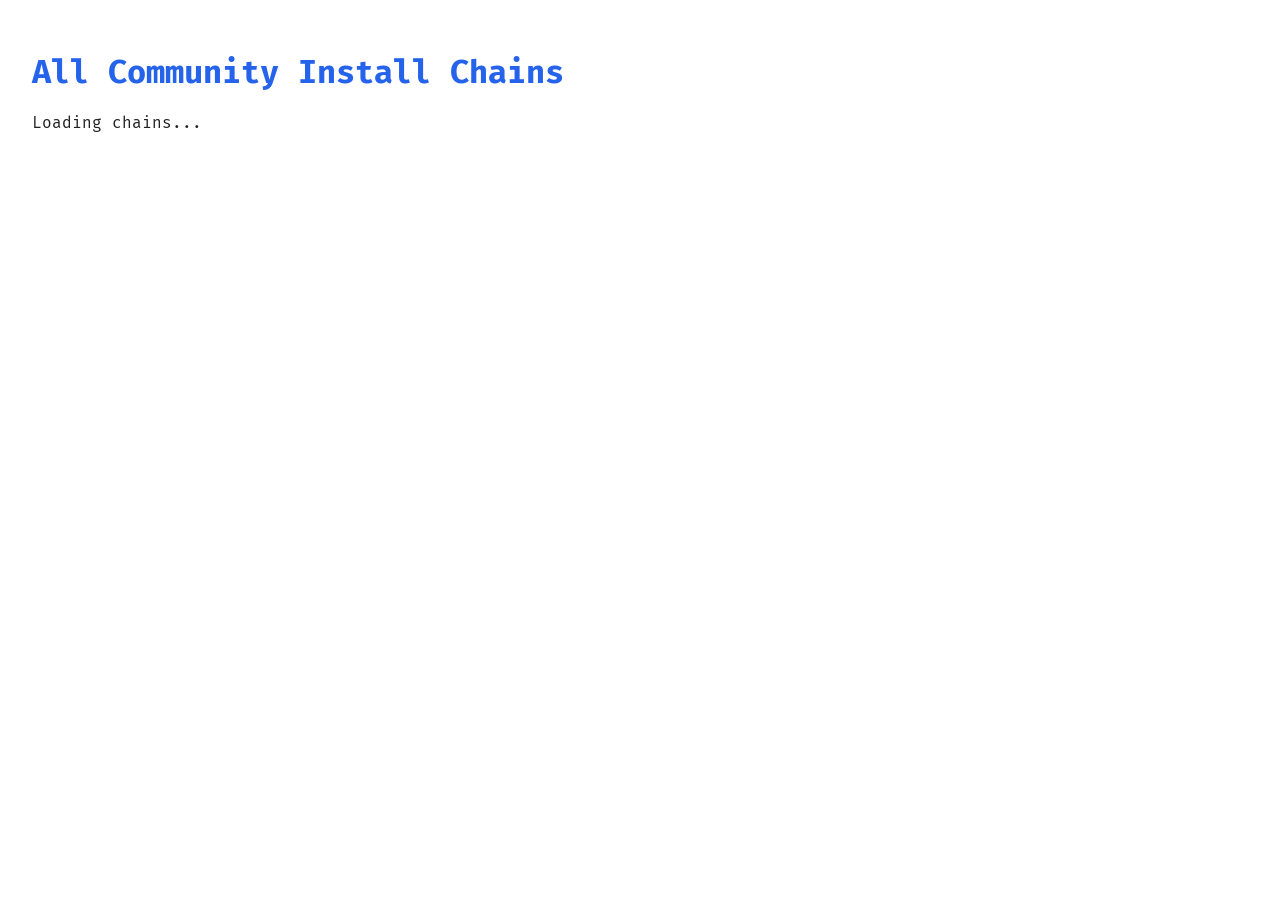
==== chains.html @ aedd328b "Add "View All" links to Community Tools, Install Chains, and Install Scripts sections; create tools." ====
<!DOCTYPE html>
<html lang="en">
<head>
    <meta charset="UTF-8">
    <title>All Community Install Chains</title>
    <link href="https://fonts.googleapis.com/css2?family=Fira+Mono:wght@400;700&display=swap" rel="stylesheet">
    <style>
        body { font-family: 'Fira Mono', monospace; background: #fff; color: #222; margin: 0; padding: 2em; }
        h1 { color: #2563eb; }
        .chain-item { background: #f8fafc; border-left: 4px solid #2563eb; border-radius: 10px; margin-bottom: 1.5em; padding: 1em; }
        .chain-meta { font-size: 0.95em; margin-top: 0.5em; }
        .bash-shortcut { background: #23232a; color: #38bdf8; padding: 0.5em 1em; border-radius: 6px; font-size: 1em; display: inline-block; margin-top: 0.5em; }
        a { color: #2563eb; text-decoration: none; }
        a:hover { text-decoration: underline; }
    </style>
</head>
<body>
    <h1>All Community Install Chains</h1>
    <div id="chainsList">Loading chains...</div>
    <script>
    async function loadChains() {
        const res = await fetch('/_generated/chains.json');
        const chains = await res.json();
        const html = chains.length ? chains.map(chain => {
            let scripts = Array.isArray(chain.scripts) ? chain.scripts : [];
            let scriptLinks = scripts.map(s => `<li><code>${s}</code></li>`).join('');
            let bashShortcut = scripts.length ? `bash -c '${scripts.map(s => `curl -sSL https://raw.githubusercontent.com/prosmosou/prosmosou.github.io/main/${s.replace('./','')}`).join(' && ')} | bash'` : '';
            return `<div class="chain-item">
                <h2>${chain.name}</h2>
                <div class="chain-meta">${chain.description}</div>
                <div><strong>Scripts:</strong><ul>${scriptLinks}</ul></div>
                ${bashShortcut ? `<div class="bash-shortcut">${bashShortcut}</div>` : ''}
            </div>`;
        }).join('') : '<p>No install chains found.</p>';
        document.getElementById('chainsList').innerHTML = html;
    }
    loadChains();
    </script>
</body>
</html>
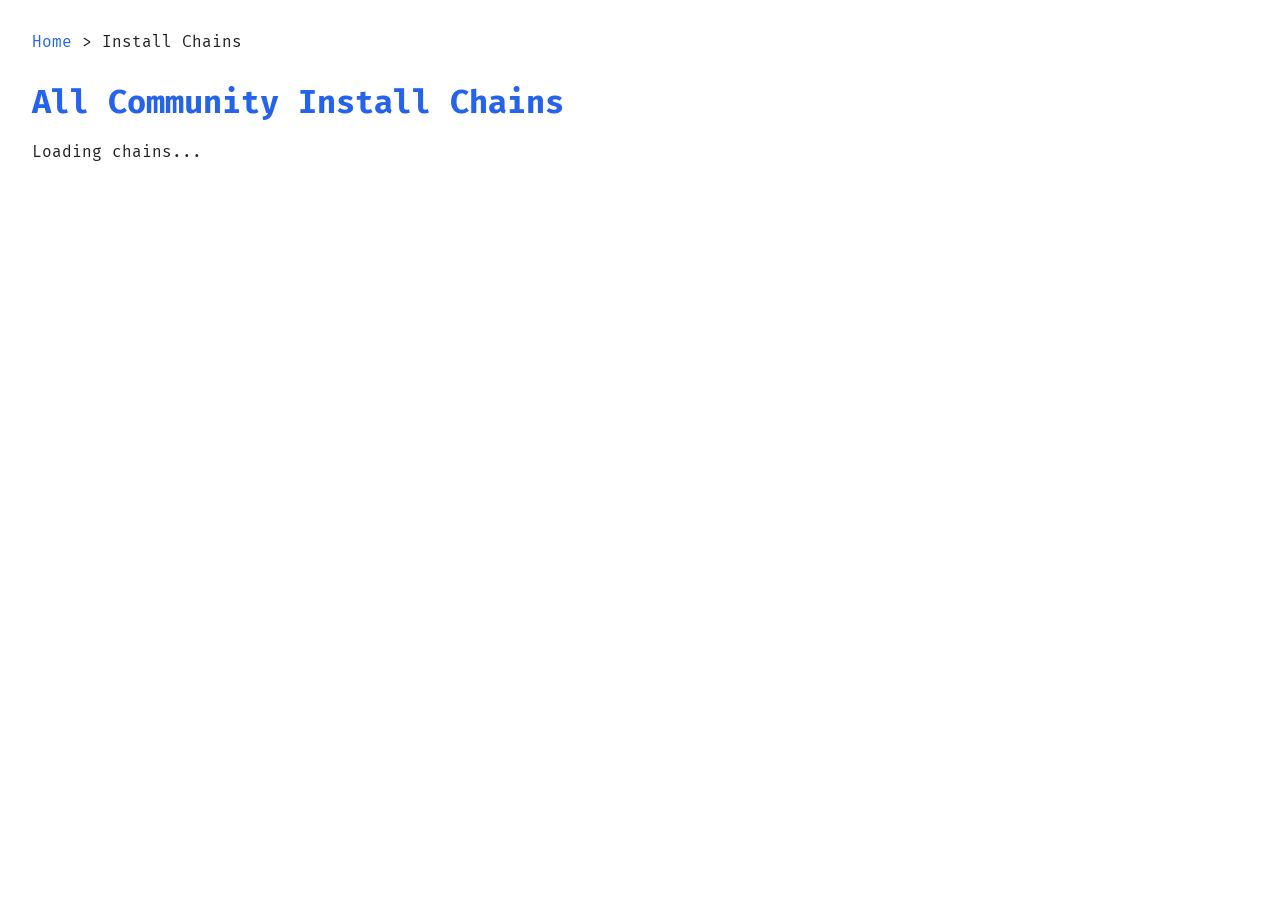
==== commit 806b2280: "Enhance community pages with copy-to-clipboard functionality for install commands and improve breadc" ====
--- a/chains.html
+++ b/chains.html
@@ -7,21 +7,33 @@
     <style>
         body { font-family: 'Fira Mono', monospace; background: #fff; color: #222; margin: 0; padding: 2em; }
         h1 { color: #2563eb; }
+        .breadcrumbs { margin-bottom: 2em; font-size: 1em; }
+        .breadcrumbs a { color: #2563eb; text-decoration: none; }
+        .breadcrumbs a:hover { text-decoration: underline; }
         .chain-item { background: #f8fafc; border-left: 4px solid #2563eb; border-radius: 10px; margin-bottom: 1.5em; padding: 1em; }
         .chain-meta { font-size: 0.95em; margin-top: 0.5em; }
-        .bash-shortcut { background: #23232a; color: #38bdf8; padding: 0.5em 1em; border-radius: 6px; font-size: 1em; display: inline-block; margin-top: 0.5em; }
+        .bash-shortcut { background: #23232a; color: #38bdf8; padding: 0.5em 1em; border-radius: 6px; font-size: 1em; display: inline-block; margin-top: 0.5em; position: relative; }
+        .copy-btn { margin-left: 1em; background: #2563eb; color: #fff; border: none; border-radius: 4px; padding: 0.3em 0.8em; cursor: pointer; font-size: 0.95em; }
+        .copy-btn:hover { background: #0ea5e9; }
         a { color: #2563eb; text-decoration: none; }
         a:hover { text-decoration: underline; }
     </style>
 </head>
 <body>
+    <div class="breadcrumbs"><a href="index.html">Home</a> &gt; Install Chains</div>
     <h1>All Community Install Chains</h1>
     <div id="chainsList">Loading chains...</div>
     <script>
+    function copyToClipboard(text, btn) {
+        navigator.clipboard.writeText(text).then(() => {
+            btn.textContent = 'Copied!';
+            setTimeout(() => { btn.textContent = 'Copy'; }, 1200);
+        });
+    }
     async function loadChains() {
         const res = await fetch('/_generated/chains.json');
         const chains = await res.json();
-        const html = chains.length ? chains.map(chain => {
+        const html = chains.length ? chains.map((chain, i) => {
             let scripts = Array.isArray(chain.scripts) ? chain.scripts : [];
             let scriptLinks = scripts.map(s => `<li><code>${s}</code></li>`).join('');
             let bashShortcut = scripts.length ? `bash -c '${scripts.map(s => `curl -sSL https://raw.githubusercontent.com/prosmosou/prosmosou.github.io/main/${s.replace('./','')}`).join(' && ')} | bash'` : '';
@@ -29,7 +41,9 @@
                 <h2>${chain.name}</h2>
                 <div class="chain-meta">${chain.description}</div>
                 <div><strong>Scripts:</strong><ul>${scriptLinks}</ul></div>
-                ${bashShortcut ? `<div class="bash-shortcut">${bashShortcut}</div>` : ''}
+                ${bashShortcut ? `<div class="bash-shortcut" id="cmd${i}">${bashShortcut}
+                    <button class="copy-btn" onclick="copyToClipboard('${bashShortcut.replace(/'/g,"&#39;")}', this)">Copy</button>
+                </div>` : ''}
             </div>`;
         }).join('') : '<p>No install chains found.</p>';
         document.getElementById('chainsList').innerHTML = html;
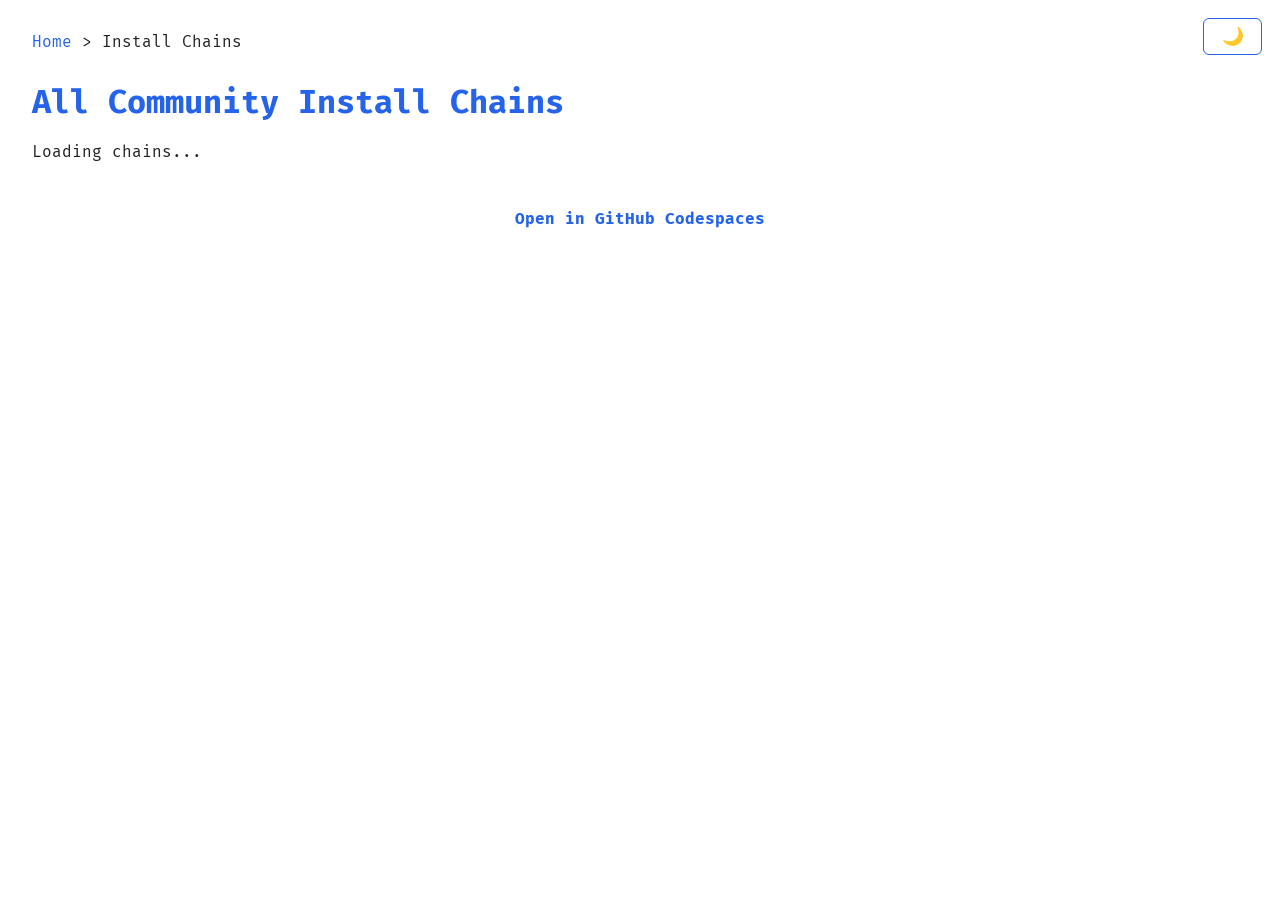
==== commit bf8530bf: "Implement dark mode toggle and styles across community pages; add GitHub Codespaces links" ====
--- a/chains.html
+++ b/chains.html
@@ -17,13 +17,39 @@
         .copy-btn:hover { background: #0ea5e9; }
         a { color: #2563eb; text-decoration: none; }
         a:hover { text-decoration: underline; }
+        .dark-mode { background: #121212; color: #e0e0e0; }
+        .dark-mode h1 { color: #bb86fc; }
+        .dark-mode .chain-item { background: #1e1e2e; border-left-color: #bb86fc; }
+        .dark-mode .breadcrumbs a { color: #bb86fc; }
+        .dark-mode .copy-btn { background: #bb86fc; color: #121212; }
+        .dark-mode .copy-btn:hover { background: #9b59b6; }
     </style>
 </head>
 <body>
+    <button id="toggle-dark" style="position:fixed;top:1em;right:1em;z-index:1000;background:#fff;color:#2563eb;border:1px solid #2563eb;border-radius:6px;padding:0.4em 1em;font-family:'Fira Mono',monospace;font-size:1.1rem;cursor:pointer;">🌙</button>
     <div class="breadcrumbs"><a href="index.html">Home</a> &gt; Install Chains</div>
     <h1>All Community Install Chains</h1>
     <div id="chainsList">Loading chains...</div>
+    <footer style="margin-top:3em;text-align:center;color:#64748b;font-size:1em;">
+        <a href="https://github.com/codespaces" target="_blank" style="color:#2563eb;font-weight:bold;">Open in GitHub Codespaces</a>
+    </footer>
     <script>
+    function setDarkMode(enabled) {
+        if (enabled) {
+            document.body.classList.add('dark-mode');
+            localStorage.setItem('darkMode', '1');
+            document.getElementById('toggle-dark').textContent = '☀️';
+        } else {
+            document.body.classList.remove('dark-mode');
+            localStorage.setItem('darkMode', '0');
+            document.getElementById('toggle-dark').textContent = '🌙';
+        }
+    }
+    document.getElementById('toggle-dark').onclick = function() {
+        setDarkMode(!document.body.classList.contains('dark-mode'));
+    };
+    setDarkMode(localStorage.getItem('darkMode') === '1');
+
     function copyToClipboard(text, btn) {
         navigator.clipboard.writeText(text).then(() => {
             btn.textContent = 'Copied!';
